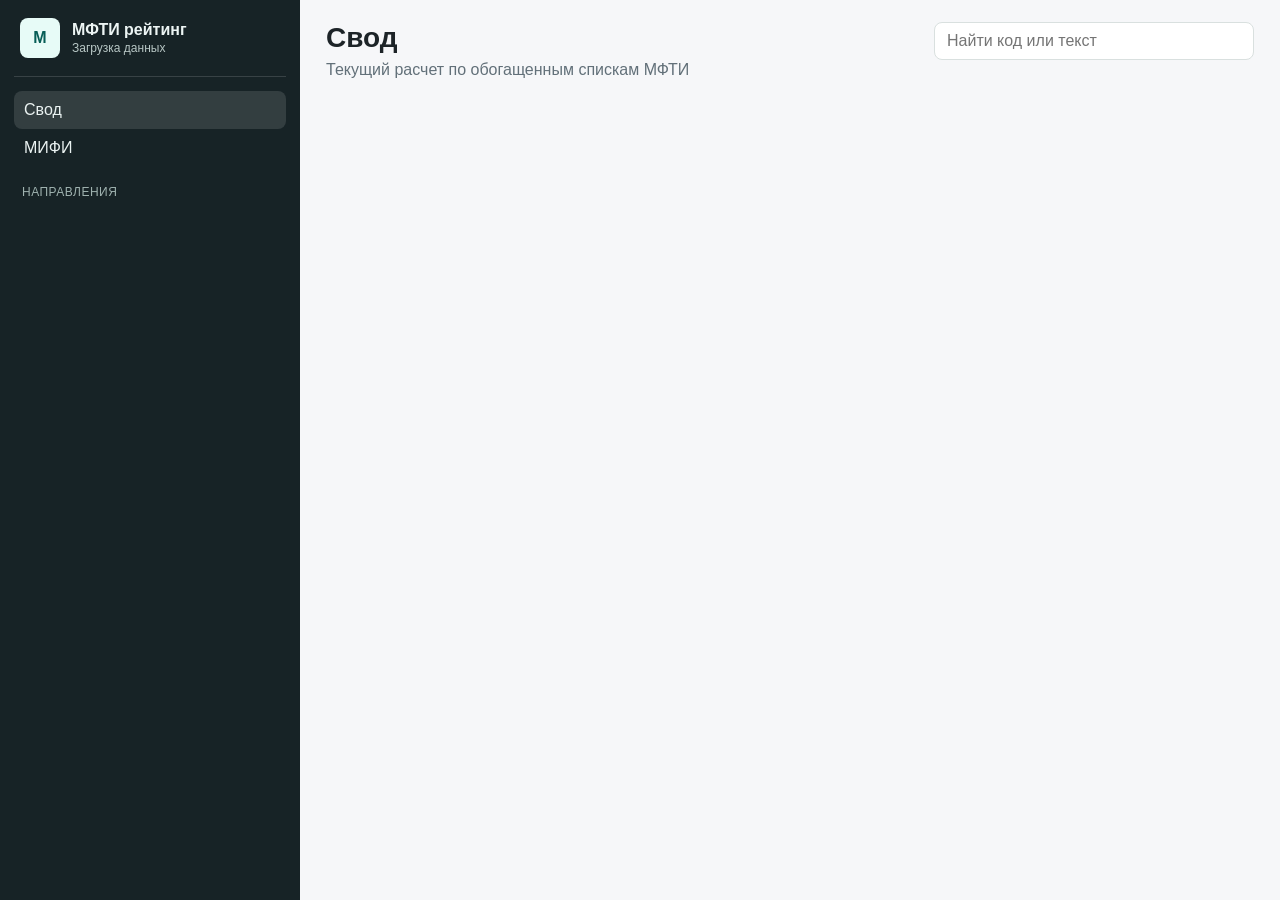
==== index.html @ 15224b55 "Add files via upload" ====
<!doctype html>
<html lang="ru">
<head>
  <meta charset="utf-8">
  <meta name="viewport" content="width=device-width, initial-scale=1">
  <title>МФТИ актуальный рейтинг</title>
  <link rel="icon" href="data:,">
  <link rel="stylesheet" href="./styles.css?v=20260720-plus10-anya">
</head>
<body>
  <div class="app-shell">
    <aside class="sidebar">
      <div class="brand">
        <div class="brand-mark">М</div>
        <div>
          <div class="brand-title">МФТИ рейтинг</div>
          <div class="brand-subtitle" id="buildStamp">Загрузка данных</div>
        </div>
      </div>
      <a class="nav-item active" href="#/summary" data-route="summary">Свод</a>
      <a class="nav-item" href="./mifi/">МИФИ</a>
      <div class="nav-section">Направления</div>
      <nav id="directionNav" class="direction-nav"></nav>
    </aside>

    <main class="content">
      <header class="topbar">
        <div>
          <h1 id="pageTitle">Свод</h1>
          <p id="pageSubtitle">Текущий расчет по обогащенным спискам МФТИ</p>
        </div>
        <div class="search-box">
          <input id="globalSearch" type="search" placeholder="Найти код или текст">
        </div>
      </header>

      <section id="summaryView" class="view"></section>
      <section id="directionView" class="view hidden"></section>
    </main>
  </div>

  <script src="./data.js?v=20260720-plus10-anya"></script>
  <script src="./app.js?v=20260720-plus10-anya"></script>
</body>
</html>
---- styles.css ----
:root {
  --bg: #f6f7f9;
  --panel: #ffffff;
  --panel-soft: #f1f5f4;
  --line: #d9e0df;
  --text: #1d2428;
  --muted: #627079;
  --accent: #0f766e;
  --accent-strong: #075e57;
  --warn: #9a5b00;
  --good-bg: #e6f4ec;
  --good-text: #14613a;
  --bad-bg: #f7e8e8;
  --bad-text: #8b2c2c;
  --focus-bg: #fff8d6;
  --shadow: 0 12px 28px rgba(21, 36, 42, 0.08);
}

* {
  box-sizing: border-box;
}

body {
  margin: 0;
  font-family: "Segoe UI", Arial, sans-serif;
  background: var(--bg);
  color: var(--text);
}

.app-shell {
  display: grid;
  grid-template-columns: 300px minmax(0, 1fr);
  min-height: 100vh;
}

.sidebar {
  position: sticky;
  top: 0;
  height: 100vh;
  overflow: auto;
  padding: 18px 14px;
  background: #172326;
  color: #edf5f4;
}

.brand {
  display: flex;
  align-items: center;
  gap: 12px;
  padding: 0 6px 18px;
  border-bottom: 1px solid rgba(255,255,255,0.14);
  margin-bottom: 14px;
}

.brand-mark {
  width: 40px;
  height: 40px;
  display: grid;
  place-items: center;
  background: #e7fbf7;
  color: var(--accent-strong);
  font-weight: 800;
  border-radius: 8px;
}

.brand-title {
  font-weight: 700;
  font-size: 16px;
}

.brand-subtitle {
  margin-top: 2px;
  color: #b8c7c5;
  font-size: 12px;
}

.nav-section {
  margin: 18px 8px 8px;
  color: #9fb2af;
  font-size: 12px;
  text-transform: uppercase;
  letter-spacing: 0.04em;
}

.nav-item,
.direction-link {
  display: block;
  color: #eaf2f1;
  text-decoration: none;
  border-radius: 8px;
  padding: 9px 10px;
  line-height: 1.25;
}

.direction-link {
  font-size: 13px;
}

.nav-item:hover,
.direction-link:hover,
.nav-item.active,
.direction-link.active {
  background: rgba(255,255,255,0.12);
}

.direction-meta {
  display: block;
  color: #a9bcba;
  font-size: 12px;
  margin-top: 3px;
}

.content {
  min-width: 0;
  padding: 22px 26px 32px;
}

.topbar {
  display: flex;
  justify-content: space-between;
  align-items: flex-start;
  gap: 18px;
  margin-bottom: 18px;
}

h1 {
  margin: 0;
  font-size: 28px;
  letter-spacing: 0;
}

p {
  margin: 7px 0 0;
  color: var(--muted);
}

.search-box input,
.toolbar input,
.toolbar select,
.toolbar button {
  height: 38px;
  border: 1px solid var(--line);
  background: #fff;
  color: var(--text);
  border-radius: 8px;
  padding: 0 12px;
  font: inherit;
}

.toolbar button {
  cursor: pointer;
  font-weight: 700;
}

.toolbar button:hover {
  border-color: #9aa7b6;
  background: #f8fafc;
}

.search-box input {
  width: min(320px, 36vw);
}

.cards {
  display: grid;
  grid-template-columns: repeat(5, minmax(120px, 1fr));
  gap: 8px;
  margin-bottom: 12px;
}

.metric {
  background: var(--panel);
  border: 1px solid var(--line);
  border-radius: 8px;
  padding: 10px 11px;
  box-shadow: var(--shadow);
  min-width: 0;
}

.metric-label {
  color: var(--muted);
  font-size: 11px;
  line-height: 1.2;
}

.metric-value {
  margin-top: 4px;
  font-size: 21px;
  font-weight: 760;
}

.metric-note {
  margin-top: 3px;
  color: var(--muted);
  font-size: 11px;
  line-height: 1.2;
}

.metric-detail {
  margin-top: 8px;
  color: var(--muted);
  font-size: 11px;
  line-height: 1.35;
}

.panel {
  background: var(--panel);
  border: 1px solid var(--line);
  border-radius: 8px;
  box-shadow: var(--shadow);
  overflow: hidden;
}

.panel-header {
  display: flex;
  justify-content: space-between;
  align-items: center;
  gap: 12px;
  padding: 13px 14px;
  border-bottom: 1px solid var(--line);
  background: var(--panel-soft);
}

.panel-title {
  font-weight: 700;
}

.toolbar {
  display: flex;
  flex-wrap: wrap;
  gap: 8px;
  align-items: center;
}

.toolbar label {
  display: inline-flex;
  align-items: center;
  gap: 6px;
  height: 38px;
  padding: 0 10px;
  border: 1px solid var(--line);
  border-radius: 8px;
  background: #fff;
  color: var(--muted);
  font-size: 13px;
}

.row-count {
  display: inline-flex;
  align-items: center;
  height: 38px;
  padding: 0 10px;
  border: 1px solid var(--line);
  border-radius: 8px;
  background: #fff;
  color: var(--muted);
  font-size: 13px;
  font-weight: 650;
}

.table-wrap {
  overflow: auto;
  max-height: calc(100vh - 250px);
}

table {
  width: 100%;
  border-collapse: separate;
  border-spacing: 0;
  font-size: 13px;
}

th,
td {
  border-bottom: 1px solid var(--line);
  padding: 8px 9px;
  text-align: left;
  vertical-align: middle;
  white-space: nowrap;
}

th {
  position: sticky;
  top: 0;
  z-index: 2;
  background: #eaf1ef;
  color: #344044;
  font-weight: 700;
}

tbody tr:hover {
  background: #f5faf9;
}

.summary-table td:nth-child(2) {
  white-space: normal;
  min-width: 280px;
}

.direction-table td:nth-child(2) {
  min-width: 96px;
}

.direction-table th {
  min-width: 82px;
  max-width: 136px;
  white-space: normal;
  overflow-wrap: anywhere;
  line-height: 1.15;
  vertical-align: bottom;
}

.direction-table th:first-child,
.direction-table td:first-child,
.direction-table th:nth-child(2),
.direction-table td:nth-child(2) {
  min-width: 54px;
}

.row-index {
  color: var(--muted);
  font-weight: 700;
  text-align: right;
}

.direction-table th:nth-child(3),
.direction-table td:nth-child(3) {
  min-width: 92px;
}

.anya-row {
  background: var(--focus-bg);
}

.badge {
  display: inline-flex;
  align-items: center;
  justify-content: center;
  min-width: 34px;
  height: 24px;
  padding: 0 8px;
  border-radius: 999px;
  font-size: 12px;
  font-weight: 700;
}

.badge-yes {
  background: var(--good-bg);
  color: var(--good-text);
}

.badge-no {
  background: var(--bad-bg);
  color: var(--bad-text);
}

.badge-soft {
  background: #eef2f2;
  color: #415056;
}

.score-risk {
  background: #fdebea;
  color: #8a2b24;
  font-weight: 760;
}

.score-ok {
  background: #e7f5ed;
  color: #11603a;
  font-weight: 760;
}

.route-link {
  color: var(--accent-strong);
  font-weight: 700;
  text-decoration: none;
}

.route-link:hover {
  text-decoration: underline;
}

.hidden {
  display: none;
}

.empty {
  padding: 22px;
  color: var(--muted);
}

@media (max-width: 980px) {
  .app-shell {
    grid-template-columns: 1fr;
  }

  .sidebar {
    position: relative;
    height: auto;
    max-height: 42vh;
  }

  .content {
    padding: 18px 14px 28px;
  }

  .topbar {
    display: block;
  }

  .search-box input {
    width: 100%;
    margin-top: 14px;
  }

  .cards {
    grid-template-columns: repeat(2, minmax(140px, 1fr));
  }
}
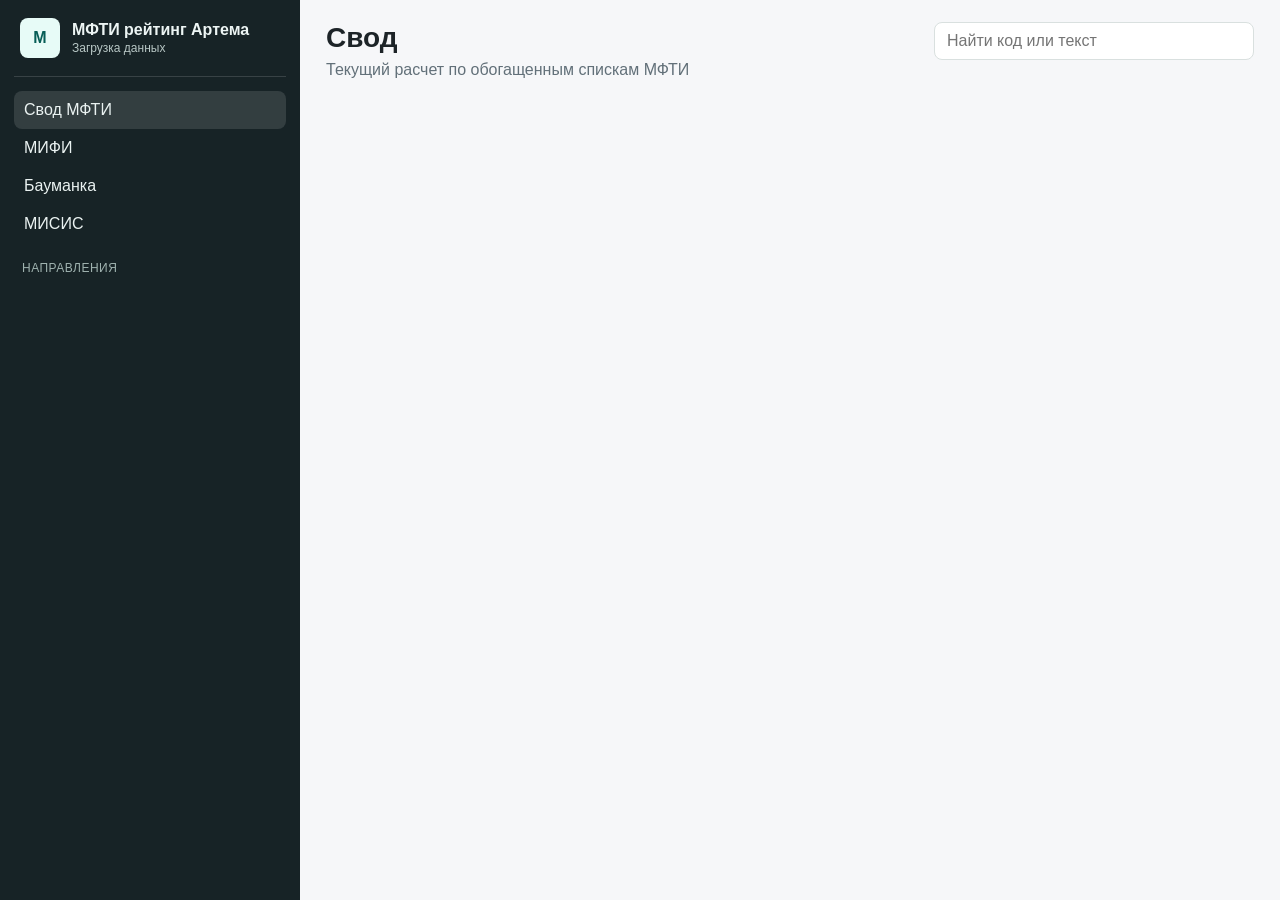
==== commit 6589e5a1: "Add files via upload" ====
--- a/index.html
+++ b/index.html
@@ -1,11 +1,11 @@
-<!doctype html>
+﻿<!doctype html>
 <html lang="ru">
 <head>
   <meta charset="utf-8">
   <meta name="viewport" content="width=device-width, initial-scale=1">
-  <title>МФТИ актуальный рейтинг</title>
+  <title>МФТИ рейтинг Артема</title>
   <link rel="icon" href="data:,">
-  <link rel="stylesheet" href="./styles.css?v=20260720-plus10-anya">
+  <link rel="stylesheet" href="./styles.css?v=20260723-summary-meta">
 </head>
 <body>
   <div class="app-shell">
@@ -13,12 +13,14 @@
       <div class="brand">
         <div class="brand-mark">М</div>
         <div>
-          <div class="brand-title">МФТИ рейтинг</div>
+          <div class="brand-title">МФТИ рейтинг Артема</div>
           <div class="brand-subtitle" id="buildStamp">Загрузка данных</div>
         </div>
       </div>
-      <a class="nav-item active" href="#/summary" data-route="summary">Свод</a>
+      <a class="nav-item active" href="#/summary" data-route="summary">Свод МФТИ</a>
       <a class="nav-item" href="./mifi/">МИФИ</a>
+      <a class="nav-item" href="./bauman/">Бауманка</a>
+      <a class="nav-item" href="./misis/">МИСИС</a>
       <div class="nav-section">Направления</div>
       <nav id="directionNav" class="direction-nav"></nav>
     </aside>
@@ -39,7 +41,7 @@
     </main>
   </div>
 
-  <script src="./data.js?v=20260720-plus10-anya"></script>
-  <script src="./app.js?v=20260720-plus10-anya"></script>
+  <script src="./data.js?v=20260723-summary-meta"></script>
+  <script src="./app.js?v=20260723-summary-meta"></script>
 </body>
 </html>
--- a/styles.css
+++ b/styles.css
@@ -292,9 +292,64 @@
   background: #f5faf9;
 }
 
+.summary-table {
+  table-layout: fixed;
+  font-size: 12px;
+}
+
+.summary-table th,
+.summary-table td {
+  padding: 7px 6px;
+  white-space: normal;
+  overflow-wrap: anywhere;
+  line-height: 1.18;
+}
+
+.summary-table th {
+  vertical-align: bottom;
+}
+
+.summary-table th:nth-child(1),
+.summary-table td:nth-child(1) {
+  width: 6%;
+}
+
+.summary-table th:nth-child(2),
 .summary-table td:nth-child(2) {
-  white-space: normal;
-  min-width: 280px;
+  width: 18%;
+}
+
+.summary-table th:nth-child(3),
+.summary-table td:nth-child(3),
+.summary-table th:nth-child(4),
+.summary-table td:nth-child(4),
+.summary-table th:nth-child(11),
+.summary-table td:nth-child(11),
+.summary-table th:nth-child(12),
+.summary-table td:nth-child(12) {
+  width: 6%;
+}
+
+.summary-table th:nth-child(5),
+.summary-table td:nth-child(5),
+.summary-table th:nth-child(9),
+.summary-table td:nth-child(9),
+.summary-table th:nth-child(10),
+.summary-table td:nth-child(10) {
+  width: 7%;
+}
+
+.summary-table th:nth-child(6),
+.summary-table td:nth-child(6),
+.summary-table th:nth-child(7),
+.summary-table td:nth-child(7),
+.summary-table th:nth-child(8),
+.summary-table td:nth-child(8) {
+  width: 8%;
+}
+
+.summary-table td:not(:nth-child(2)) {
+  text-align: center;
 }
 
 .direction-table td:nth-child(2) {
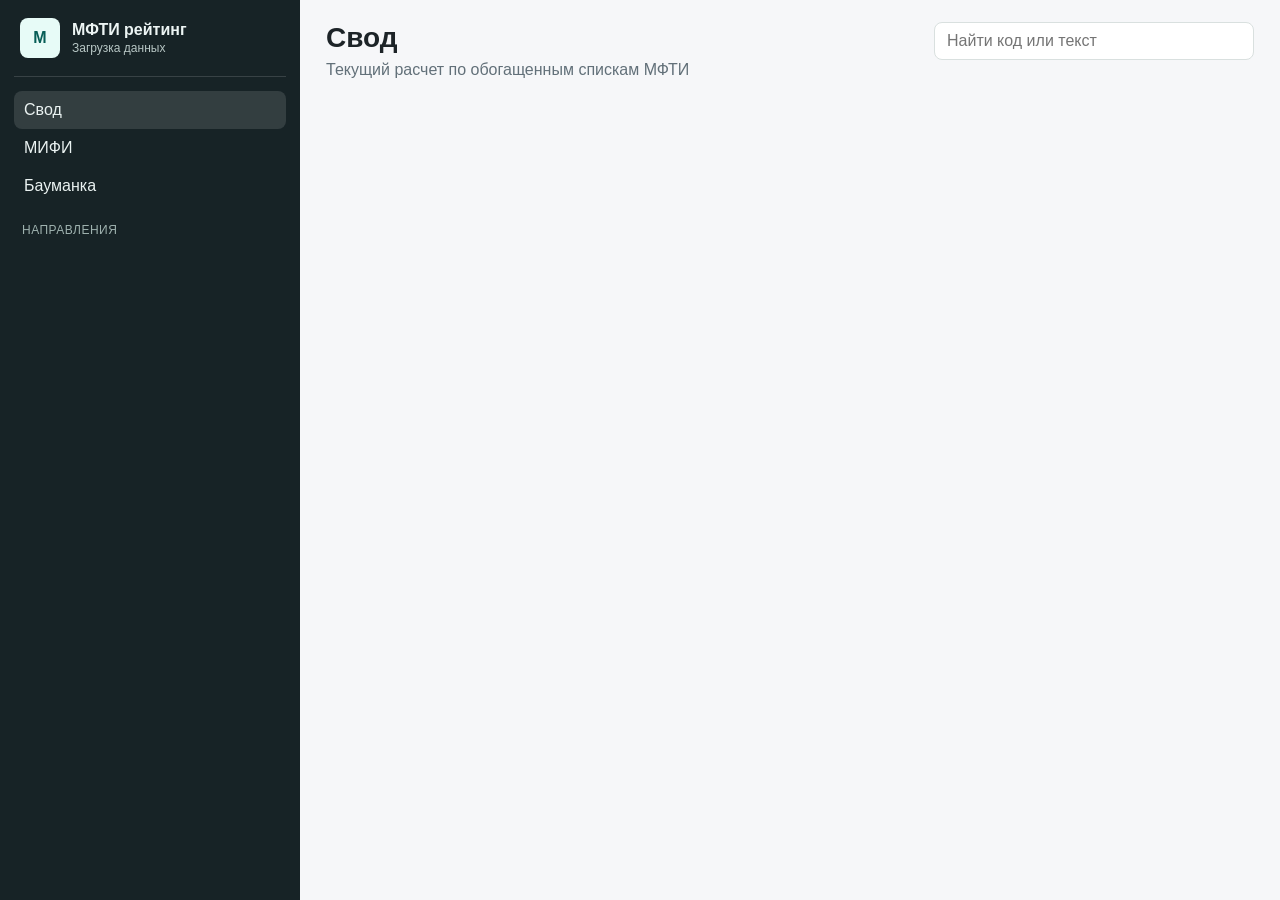
==== commit 57a60193: "Add files via upload" ====
--- a/index.html
+++ b/index.html
@@ -3,9 +3,9 @@
 <head>
   <meta charset="utf-8">
   <meta name="viewport" content="width=device-width, initial-scale=1">
-  <title>МФТИ рейтинг Артема</title>
+  <title>МФТИ актуальный рейтинг</title>
   <link rel="icon" href="data:,">
-  <link rel="stylesheet" href="./styles.css?v=20260723-summary-meta">
+  <link rel="stylesheet" href="./styles.css?v=20260724-anya-refresh">
 </head>
 <body>
   <div class="app-shell">
@@ -13,14 +13,13 @@
       <div class="brand">
         <div class="brand-mark">М</div>
         <div>
-          <div class="brand-title">МФТИ рейтинг Артема</div>
+          <div class="brand-title">МФТИ рейтинг</div>
           <div class="brand-subtitle" id="buildStamp">Загрузка данных</div>
         </div>
       </div>
-      <a class="nav-item active" href="#/summary" data-route="summary">Свод МФТИ</a>
+      <a class="nav-item active" href="#/summary" data-route="summary">Свод</a>
       <a class="nav-item" href="./mifi/">МИФИ</a>
       <a class="nav-item" href="./bauman/">Бауманка</a>
-      <a class="nav-item" href="./misis/">МИСИС</a>
       <div class="nav-section">Направления</div>
       <nav id="directionNav" class="direction-nav"></nav>
     </aside>
@@ -41,7 +40,7 @@
     </main>
   </div>
 
-  <script src="./data.js?v=20260723-summary-meta"></script>
-  <script src="./app.js?v=20260723-summary-meta"></script>
+  <script src="./data.js?v=20260724-anya-refresh"></script>
+  <script src="./app.js?v=20260724-anya-refresh"></script>
 </body>
 </html>
--- a/styles.css
+++ b/styles.css
@@ -292,64 +292,9 @@
   background: #f5faf9;
 }
 
-.summary-table {
-  table-layout: fixed;
-  font-size: 12px;
-}
-
-.summary-table th,
-.summary-table td {
-  padding: 7px 6px;
+.summary-table td:nth-child(2) {
   white-space: normal;
-  overflow-wrap: anywhere;
-  line-height: 1.18;
-}
-
-.summary-table th {
-  vertical-align: bottom;
-}
-
-.summary-table th:nth-child(1),
-.summary-table td:nth-child(1) {
-  width: 6%;
-}
-
-.summary-table th:nth-child(2),
-.summary-table td:nth-child(2) {
-  width: 18%;
-}
-
-.summary-table th:nth-child(3),
-.summary-table td:nth-child(3),
-.summary-table th:nth-child(4),
-.summary-table td:nth-child(4),
-.summary-table th:nth-child(11),
-.summary-table td:nth-child(11),
-.summary-table th:nth-child(12),
-.summary-table td:nth-child(12) {
-  width: 6%;
-}
-
-.summary-table th:nth-child(5),
-.summary-table td:nth-child(5),
-.summary-table th:nth-child(9),
-.summary-table td:nth-child(9),
-.summary-table th:nth-child(10),
-.summary-table td:nth-child(10) {
-  width: 7%;
-}
-
-.summary-table th:nth-child(6),
-.summary-table td:nth-child(6),
-.summary-table th:nth-child(7),
-.summary-table td:nth-child(7),
-.summary-table th:nth-child(8),
-.summary-table td:nth-child(8) {
-  width: 8%;
-}
-
-.summary-table td:not(:nth-child(2)) {
-  text-align: center;
+  min-width: 280px;
 }
 
 .direction-table td:nth-child(2) {
